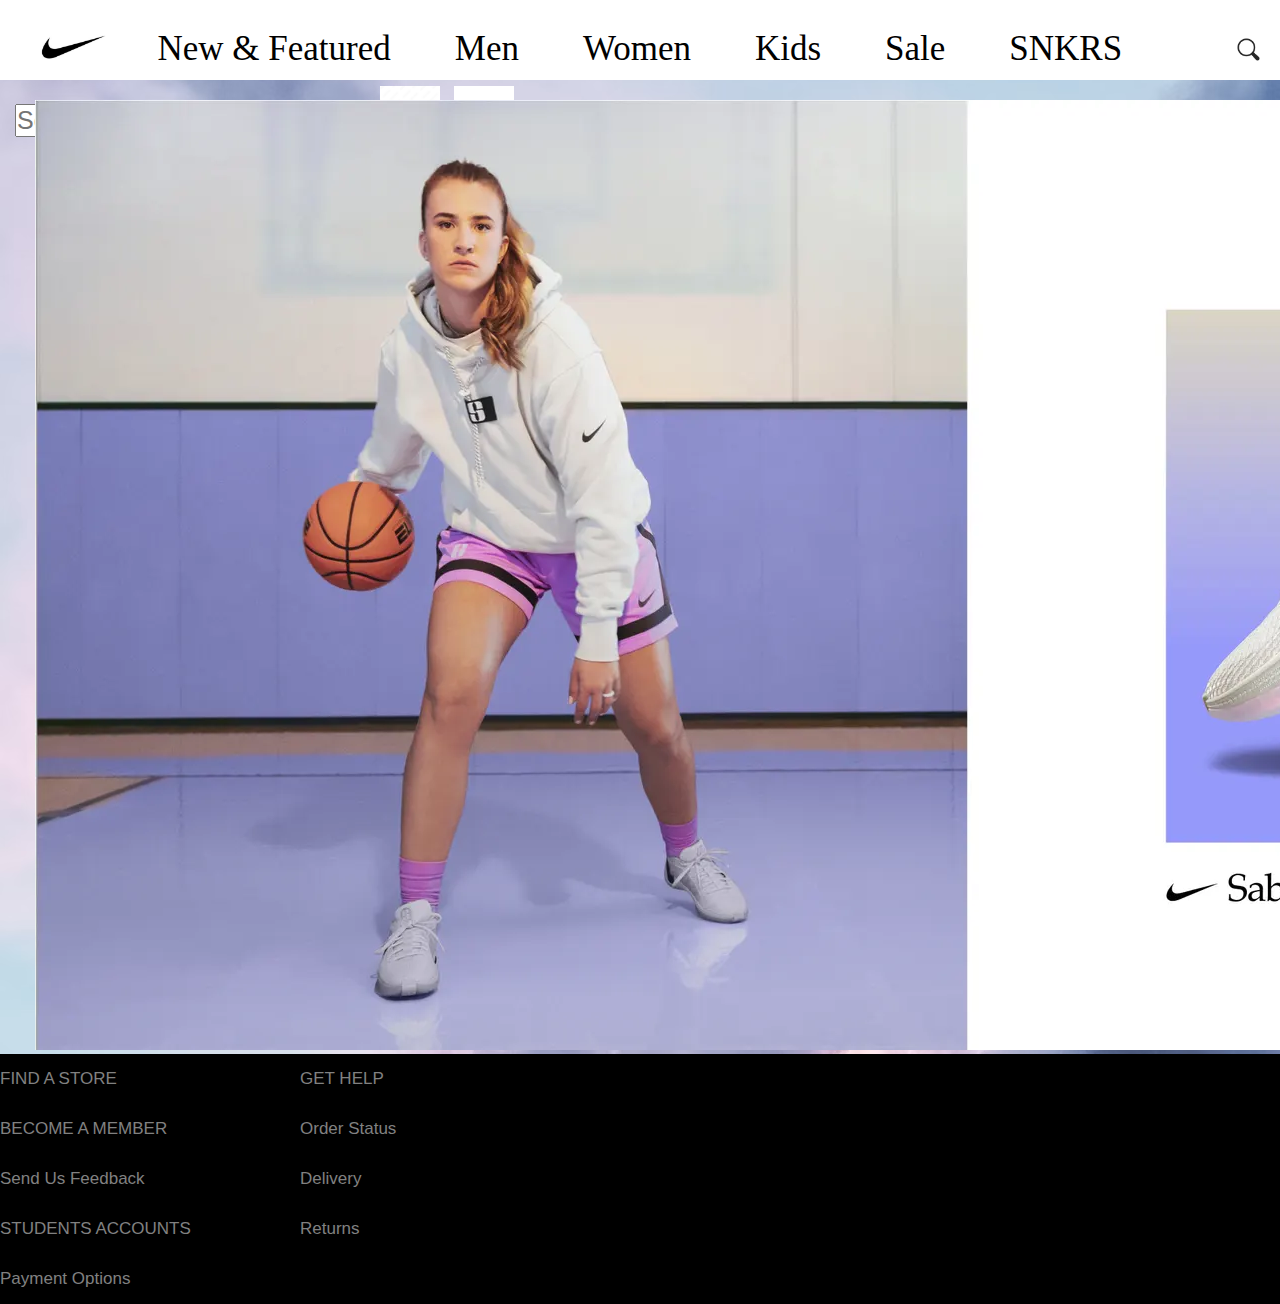
==== index.html @ 494d4983 "Update and rename set4.html to index.html" ====
<!-- I created it on 200% BYMISTAKE 

hieubviwebvibvpiebvwebrpbewpbvewbvpbepvbebvoehbvoowiebvibeifvb
efvbwievbiebfvbievfn
eibwefbvebwfpveovopewihfvopbeivbewv
fvbweiubvipuebfpvubepvfbupeifvb -->

<!DOCTYPE html>
<html lang="en">
<head>
    <meta charset="UTF-8">
    <meta name="viewport" content="width=device-width, initial-scale=1.0">
    <title>Set 4</title>
    <link rel="stylesheet" href="set4.css">
</head>
<body>
    <header>
        <div id="nav">
        <img src="nike.jpg" height="200px" id="nike">
                <a class="cl" href="#">New & Featured</a>
                <a class="cl" href="#">Men</a>
                <a class="cl" href="#">Women</a>
                <a class="cl" href="#">Kids</a>
                <a class="cl" href="#">Sale</a>
                <a class="cl" href="#">SNKRS</a>
        
        <a id="icon"><img src="search.jpg" height=55px ></a>
        <input type="'text" placeholder="Search">
        <a id="icon"><img src="heart.jpg" height="60px"></a>
        <a id="icon"><img src="bag.jpg" height="60px"></a>
        </div>
    </header>
    <main>
        <img src="img2.webp" height="rem" width="rem" id="img">
    </main>
    <footer>
        <div id="foot">
           <div>
                <a class="tex">FIND A STORE</a><a>GET HELP</a>
                <br>
                <a class="tex">BECOME A MEMBER</a><a>Order Status</a>
                <br>
                <a class="tex">Send Us Feedback</a><a>Delivery</a>
                <br>
                <a class="tex">STUDENTS ACCOUNTS</a><a>Returns</a>
                <br>
                <a class="tex">Payment Options</a>
            </div>
        </div>
    </footer>
</body>
</html>
---- set4.css ----
* {
    margin:0px;
    padding:0px;
}

body {
    background-image: url("cloud.avif");
    background-size: cover;
}

#nike {
    margin-right:80px; 
    height:60px;
    position: relative;
    top: 16px;  
}
#icon {
    padding-top: 10px;
    margin-right:10px;
    position: relative;
    top: 17px;
}
#nav {
    margin-bottom: 20px;
    background-color: white;
    height: 80px;
}
#foot {
    background-color: black;
    color:rgb(129, 129, 129);
    font-weight: 100;
    font-family: 'Nike TG', 'Helvetica Neue', Helvetica;
    font-size:17px;
    position: static;
}
.tex {
    line-height: 50px;
    display:inline-block;
    width: 300px;

}

.cl {
    margin-right:60px;
    color:black;
    text-decoration: none;
    font-size: 35px;
}

input {
    font-size: 25px;
    margin-left: 15px;
}
img {
    position: relative;
    left: 35px;
}
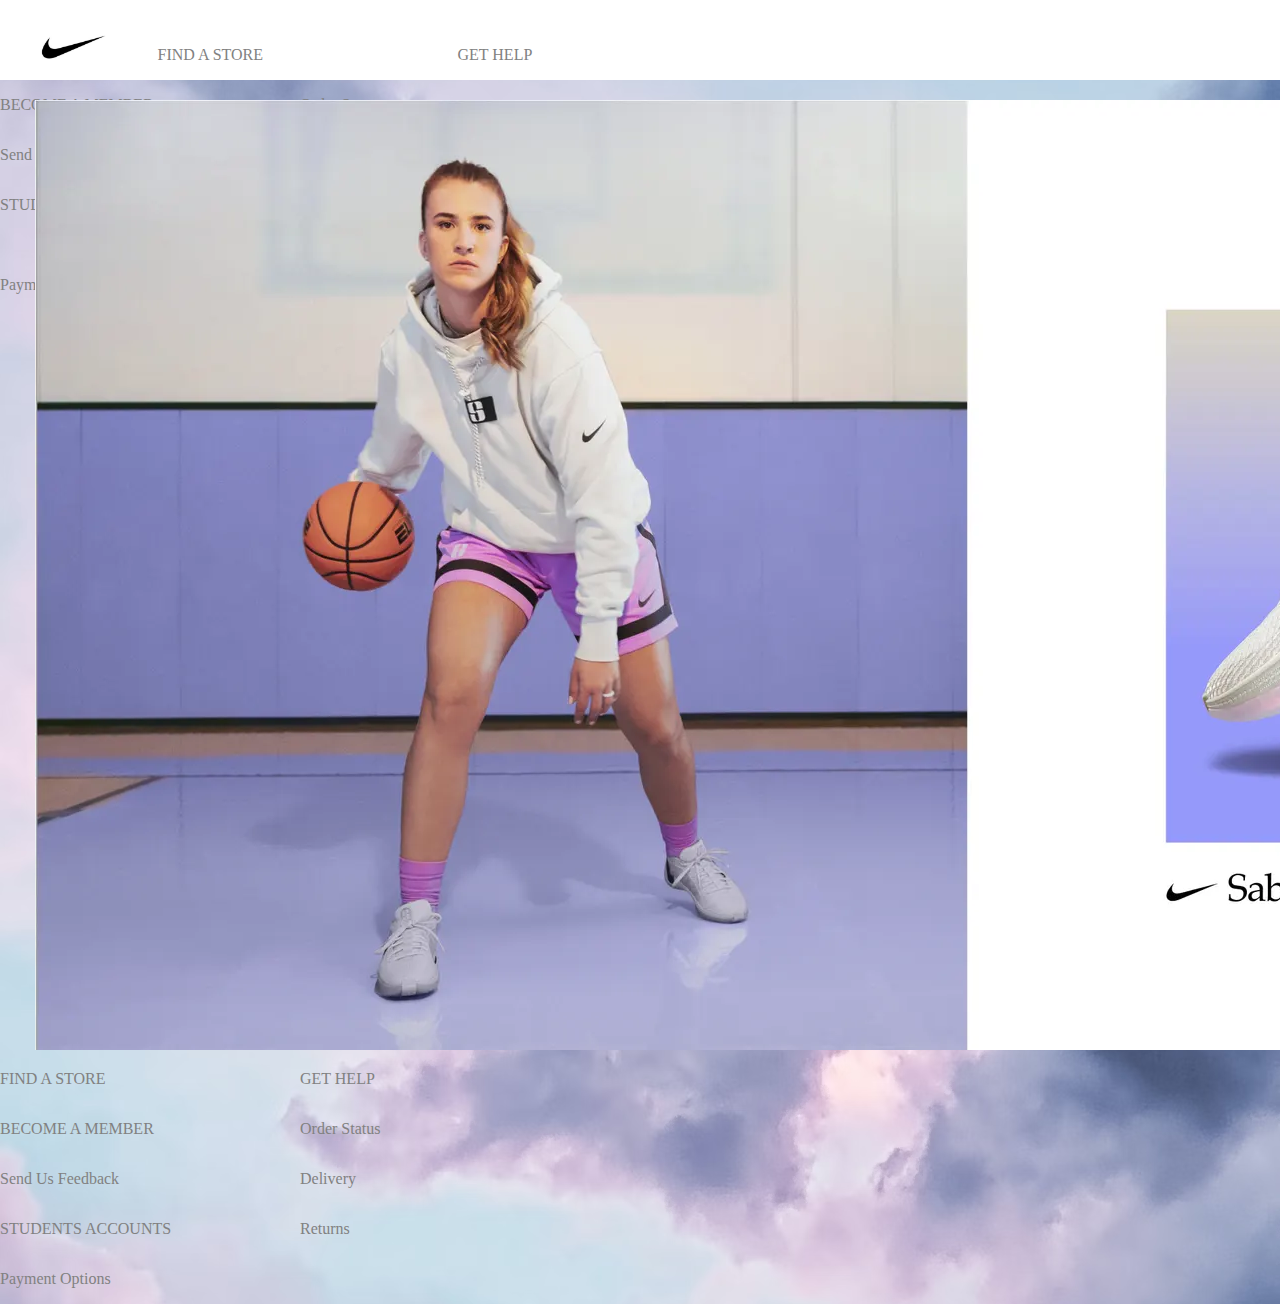
==== commit 66f71757: "footer clickable" ====
--- a/index.html
+++ b/index.html
@@ -5,6 +5,8 @@
 efvbwievbiebfvbievfn
 eibwefbvebwfpveovopewihfvopbeivbewv
 fvbweiubvipuebfpvubepvfbupeifvb -->
+
+<!-- Yeah i fixed it.. No worries-->
 
 <!DOCTYPE html>
 <html lang="en">
@@ -18,12 +20,15 @@
     <header>
         <div id="nav">
         <img src="nike.jpg" height="200px" id="nike">
-                <a class="cl" href="#">New & Featured</a>
-                <a class="cl" href="#">Men</a>
-                <a class="cl" href="#">Women</a>
-                <a class="cl" href="#">Kids</a>
-                <a class="cl" href="#">Sale</a>
-                <a class="cl" href="#">SNKRS</a>
+                <a class="tex" href="#">FIND A STORE</a><a href="#">GET HELP</a>
+                <br>
+                <a class="tex" href="#">BECOME A MEMBER</a><a href="#">Order Status</a>
+                <br>
+                <a class="tex" href="#">Send Us Feedback</a><a href="#">Delivery</a>
+                <br>
+                <a class="tex" href="#">STUDENTS ACCOUNTS</a><a href="#">Returns</a>
+                <br>
+                <a class="tex" href="#">Payment Options</a>
         
         <a id="icon"><img src="search.jpg" height=55px ></a>
         <input type="'text" placeholder="Search">
--- a/set4.css
+++ b/set4.css
@@ -1,6 +1,11 @@
 * {
     margin:0px;
     padding:0px;
+}
+
+a {
+    text-decoration: none;
+    color:rgb(129, 129, 129);
 }
 
 body {
@@ -25,11 +30,11 @@
     background-color: white;
     height: 80px;
 }
-#foot {
+.foot {
     background-color: black;
     color:rgb(129, 129, 129);
     font-weight: 100;
-    font-family: 'Nike TG', 'Helvetica Neue', Helvetica;
+    font-family: 'Courier New', Courier, monospace;
     font-size:17px;
     position: static;
 }
@@ -49,9 +54,11 @@
 
 input {
     font-size: 25px;
-    margin-left: 15px;
+    margin-left: 25px;
 }
 img {
     position: relative;
     left: 35px;
 }
+
+
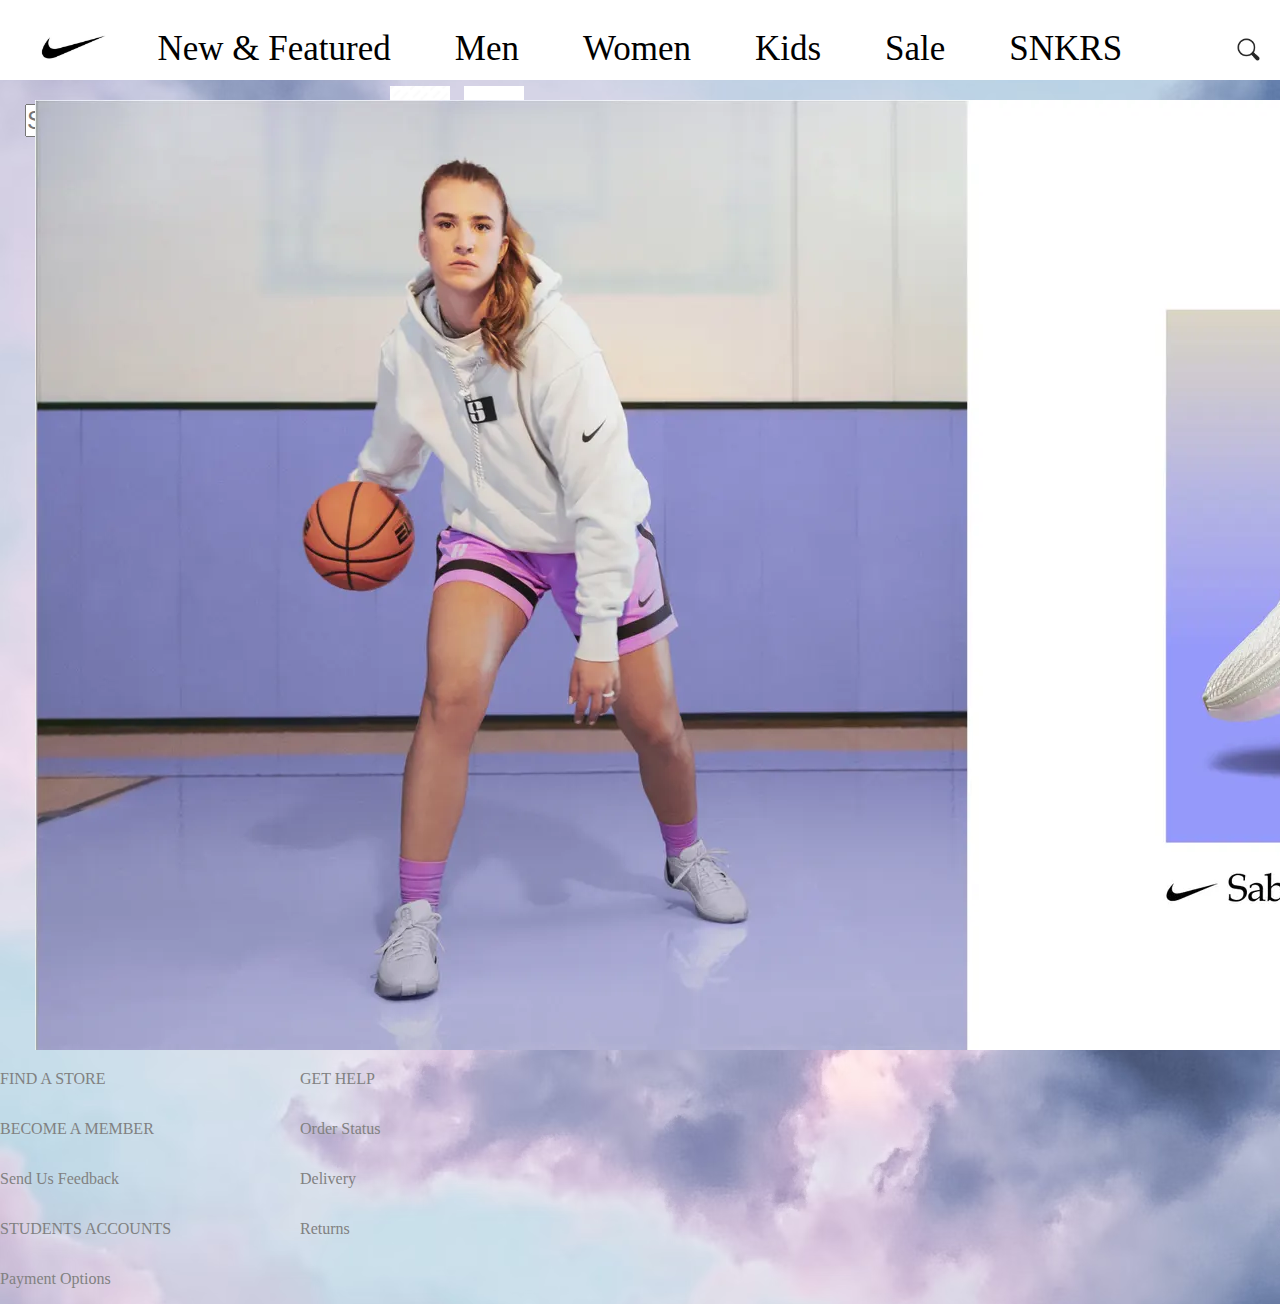
==== commit ab5cda42: "Update index.html" ====
--- a/index.html
+++ b/index.html
@@ -20,15 +20,12 @@
     <header>
         <div id="nav">
         <img src="nike.jpg" height="200px" id="nike">
-                <a class="tex" href="#">FIND A STORE</a><a href="#">GET HELP</a>
-                <br>
-                <a class="tex" href="#">BECOME A MEMBER</a><a href="#">Order Status</a>
-                <br>
-                <a class="tex" href="#">Send Us Feedback</a><a href="#">Delivery</a>
-                <br>
-                <a class="tex" href="#">STUDENTS ACCOUNTS</a><a href="#">Returns</a>
-                <br>
-                <a class="tex" href="#">Payment Options</a>
+               <a class="cl" href="#">New & Featured</a>
+                <a class="cl" href="#">Men</a>
+                <a class="cl" href="#">Women</a>
+                <a class="cl" href="#">Kids</a>
+                <a class="cl" href="#">Sale</a>
+                <a class="cl" href="#">SNKRS</a>
         
         <a id="icon"><img src="search.jpg" height=55px ></a>
         <input type="'text" placeholder="Search">
@@ -42,15 +39,15 @@
     <footer>
         <div id="foot">
            <div>
-                <a class="tex">FIND A STORE</a><a>GET HELP</a>
+                <a class="tex" href="#">FIND A STORE</a><a href="#">GET HELP</a>
                 <br>
-                <a class="tex">BECOME A MEMBER</a><a>Order Status</a>
+                <a class="tex" href="#">BECOME A MEMBER</a><a href="#">Order Status</a>
                 <br>
-                <a class="tex">Send Us Feedback</a><a>Delivery</a>
+                <a class="tex" href="#">Send Us Feedback</a><a href="#">Delivery</a>
                 <br>
-                <a class="tex">STUDENTS ACCOUNTS</a><a>Returns</a>
+                <a class="tex" href="#">STUDENTS ACCOUNTS</a><a href="#">Returns</a>
                 <br>
-                <a class="tex">Payment Options</a>
+                <a class="tex" href="#">Payment Options</a>
             </div>
         </div>
     </footer>
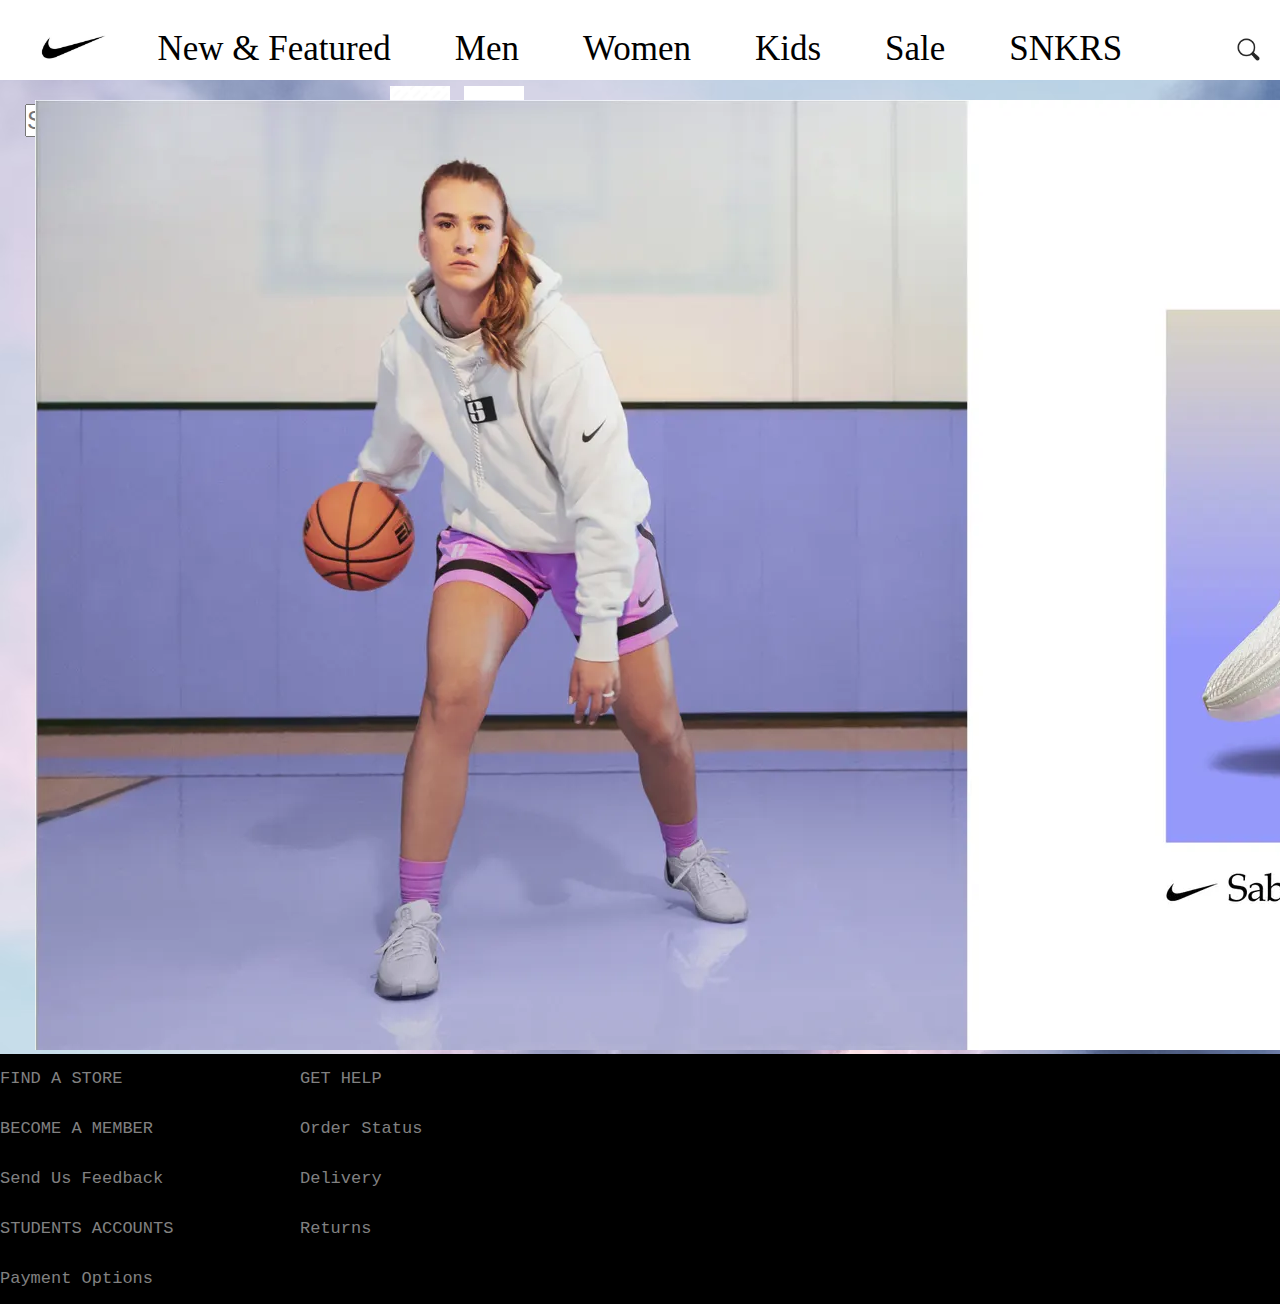
==== commit 6407a1fd: "Update index.html" ====
--- a/index.html
+++ b/index.html
@@ -6,7 +6,7 @@
 eibwefbvebwfpveovopewihfvopbeivbewv
 fvbweiubvipuebfpvubepvfbupeifvb -->
 
-<!-- Yeah i fixed it.. No worries-->
+<!-- No worries I fixed it -->
 
 <!DOCTYPE html>
 <html lang="en">
@@ -20,7 +20,7 @@
     <header>
         <div id="nav">
         <img src="nike.jpg" height="200px" id="nike">
-               <a class="cl" href="#">New & Featured</a>
+                <a class="cl" href="#">New & Featured</a>
                 <a class="cl" href="#">Men</a>
                 <a class="cl" href="#">Women</a>
                 <a class="cl" href="#">Kids</a>
@@ -37,7 +37,7 @@
         <img src="img2.webp" height="rem" width="rem" id="img">
     </main>
     <footer>
-        <div id="foot">
+        <div class="foot">
            <div>
                 <a class="tex" href="#">FIND A STORE</a><a href="#">GET HELP</a>
                 <br>
